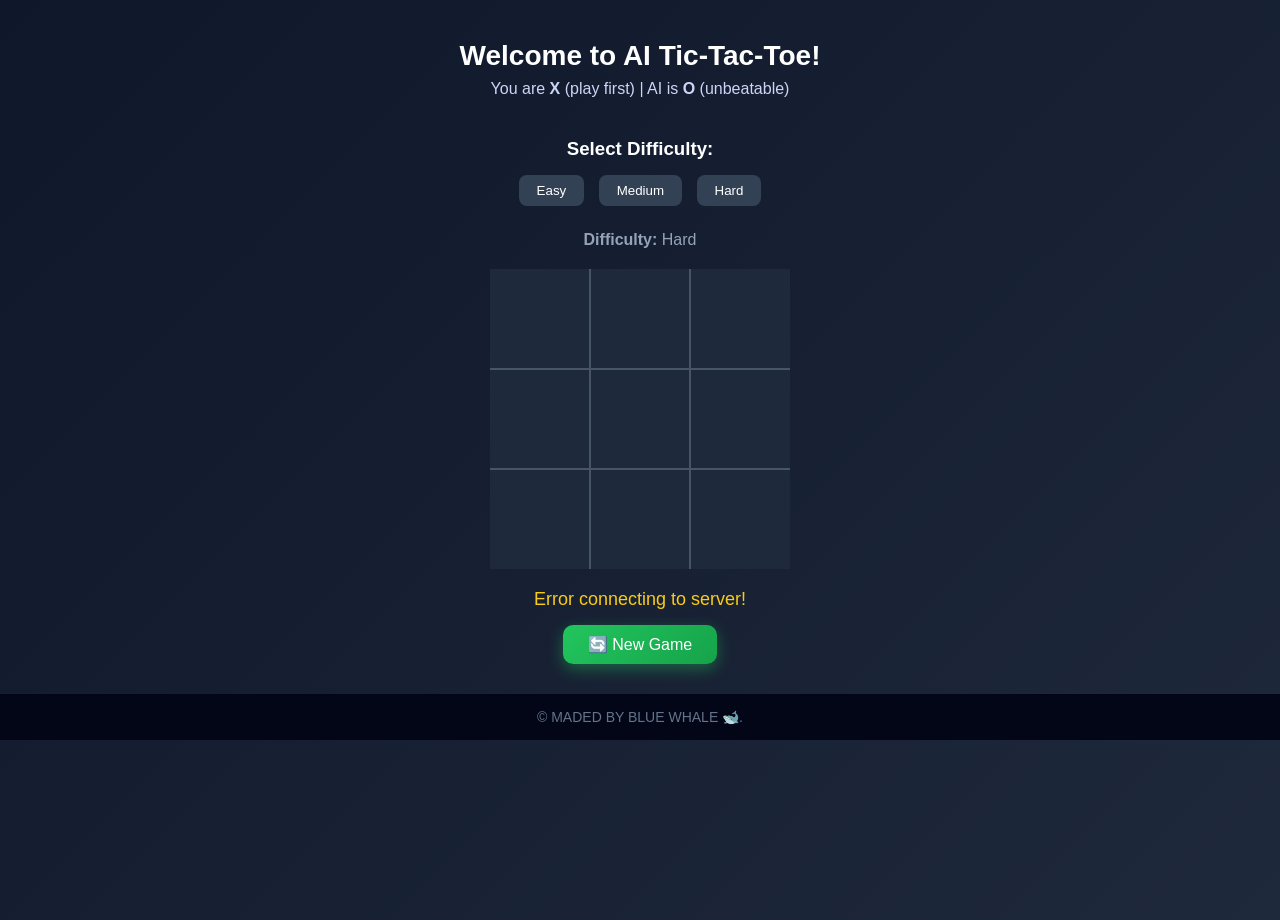
==== frontend/game.html @ 31496925 "Initial commit - AI Tic Tac Toe" ====
<!DOCTYPE html>
<html lang="en">
<head>
    <meta charset="UTF-8">
    <meta name="viewport" content="width=device-width, initial-scale=1.0">
    <link rel="icon" href="assits/logo.png">
    <link rel="stylesheet" href="css/style.css">
    <title>AI Tic-Tac-Toe</title>
</head>
<body>
    <div class="front">
        <h2>Welcome to AI Tic-Tac-Toe!</h2>
        <p>You are <strong>X</strong> (play first) | AI is <strong>O</strong> (unbeatable)</p>
    </div>
    <div class="difficulty">
    <h3>Select Difficulty:</h3>
    <button onclick="setDifficulty('easy')">Easy</button>
    <button onclick="setDifficulty('medium')">Medium</button>
    <button onclick="setDifficulty('hard')">Hard</button>
</div>
<div class = "practice">
    <p id="difficulty-status"><b>Difficulty:</b> Hard</p>
</div>
<div class="board" id="board">
    <!-- 9 cells dynamically generated in JS, but statically placed for clarity -->
    <table> 
        <tr>
            <td class="cell" data-index="0">&nbsp;</td>
            <td class="cell" data-index="1">&nbsp;</td>
            <td class="cell" data-index="2">&nbsp;</td>   
        </tr>
        <tr>
            <td class="cell" data-index="3">&nbsp;</td>
            <td class="cell" data-index="4">&nbsp;</td>
            <td class="cell" data-index="5">&nbsp;</td>   
        </tr>
        <tr>
            <td class="cell" data-index="6">&nbsp;</td>
            <td class="cell" data-index="7">&nbsp;</td>
            <td class="cell" data-index="8">&nbsp;</td>
        </tr>
    </table>
</div>
<div class="winner-message" id="winnerMessage"> play first!</div>
    <button class="reset-btn" id="resetGameBtn"> &#128260; New Game</button>
</div>
<footer class="footer">
    <p>&copy; MADED BY BLUE WHALE &#128011;.</p>
</footer>
<script src = "js/game.js"></script>
</body>
</html>
---- frontend/css/style.css ----
/* RESET */
* {
    margin: 0;
    padding: 0;
    box-sizing: border-box;
}

/* BODY */
body {
    font-family: 'Segoe UI', sans-serif;
    background: linear-gradient(135deg, #0f172a, #1e293b);
    color: white;
    text-align: center;
    min-height: 100vh;
}

/* HEADER */
.front {
    margin-top: 20px;
    padding: 20px;
}

.front h2 {
    font-size: 28px;
    margin-bottom: 8px;
}

.front p {
    color: #cbd5f5;
}

/* DIFFICULTY */
.difficulty {
    margin: 20px 0;
}

.difficulty h3 {
    margin-bottom: 10px;
}

.difficulty button {
    margin: 5px;
    padding: 8px 18px;
    border: none;
    border-radius: 8px;
    cursor: pointer;
    background: #334155;
    color: white;
    transition: 0.3s;
}

.difficulty button:hover {
    background: #22c55e;
    transform: scale(1.05);
}

/* CURRENT DIFFICULTY TEXT */
.practice {
    margin-bottom: 10px;
    color: #94a3b8;
}

/* GAME BOARD */
.board {
    display: flex;
    justify-content: center;
    margin: 20px 0;
}

table {
    border-collapse: collapse;
}

.cell {
    width: 100px;
    height: 100px;
    font-size: 2rem;
    text-align: center;
    vertical-align: middle;
    border: 2px solid #475569;
    cursor: pointer;
    background: #1e293b;
    transition: 0.2s;
}

.cell:hover {
    background: #334155;
}

/* REMOVE OUTER BORDER */
table tr:first-child td {
    border-top: none;
}
table tr:last-child td {
    border-bottom: none;
}
table tr td:first-child {
    border-left: none;
}
table tr td:last-child {
    border-right: none;
}

/* WINNER MESSAGE */
.winner-message {
    font-size: 18px;
    margin: 15px 0;
    color: #facc15;
}

/* RESET BUTTON */
.reset-btn {
    padding: 10px 25px;
    font-size: 16px;
    border: none;
    border-radius: 10px;
    cursor: pointer;
    background: linear-gradient(135deg, #22c55e, #16a34a);
    color: white;
    transition: 0.3s;
    box-shadow: 0 5px 15px rgba(34, 197, 94, 0.4);
}

.reset-btn:hover {
    transform: scale(1.05);
    background: linear-gradient(135deg, #16a34a, #15803d);
}

/* FOOTER */
.footer {
    margin-top: 30px;
    padding: 15px;
    background: #020617;
    color: #64748b;
    font-size: 14px;
}

/* RESPONSIVE */
@media (max-width: 500px) {
    .cell {
        width: 70px;
        height: 70px;
        font-size: 1.5rem;
    }

    .front h2 {
        font-size: 22px;
    }
}
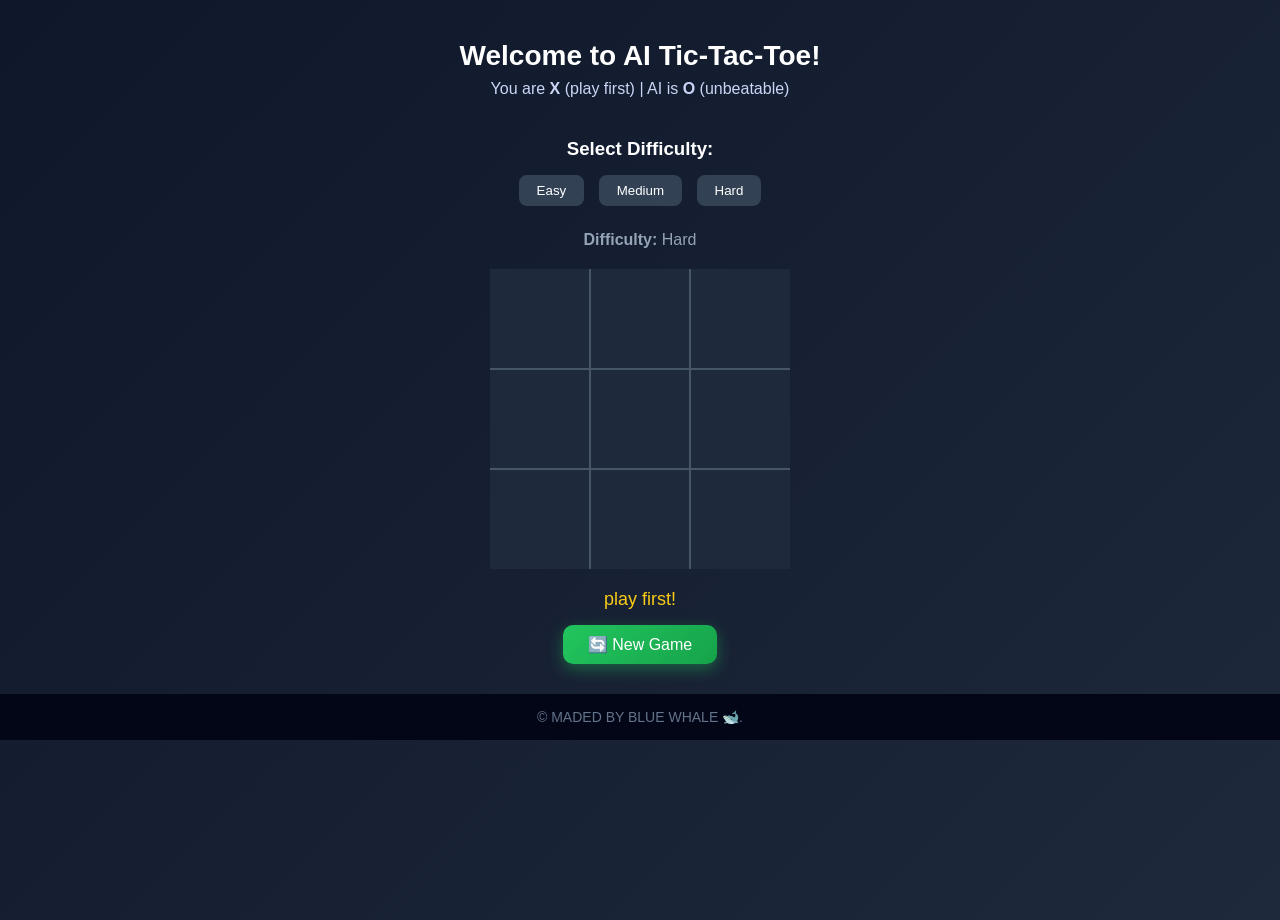
==== commit c03bc2fa: "fixed API URL for production" ====
--- a/frontend/game.html
+++ b/frontend/game.html
@@ -25,25 +25,25 @@
     <!-- 9 cells dynamically generated in JS, but statically placed for clarity -->
     <table> 
         <tr>
-            <td class="cell" data-index="0">&nbsp;</td>
-            <td class="cell" data-index="1">&nbsp;</td>
-            <td class="cell" data-index="2">&nbsp;</td>   
+            <td class="cell" data-index="0"></td>
+            <td class="cell" data-index="1"></td>
+            <td class="cell" data-index="2"></td>   
         </tr>
         <tr>
-            <td class="cell" data-index="3">&nbsp;</td>
-            <td class="cell" data-index="4">&nbsp;</td>
-            <td class="cell" data-index="5">&nbsp;</td>   
+            <td class="cell" data-index="3"></td>
+            <td class="cell" data-index="4"></td>
+            <td class="cell" data-index="5"></td>   
         </tr>
         <tr>
-            <td class="cell" data-index="6">&nbsp;</td>
-            <td class="cell" data-index="7">&nbsp;</td>
-            <td class="cell" data-index="8">&nbsp;</td>
+            <td class="cell" data-index="6"></td>
+            <td class="cell" data-index="7"></td>
+            <td class="cell" data-index="8"></td>
         </tr>
     </table>
 </div>
 <div class="winner-message" id="winnerMessage"> play first!</div>
     <button class="reset-btn" id="resetGameBtn"> &#128260; New Game</button>
-</div>
+
 <footer class="footer">
     <p>&copy; MADED BY BLUE WHALE &#128011;.</p>
 </footer>
